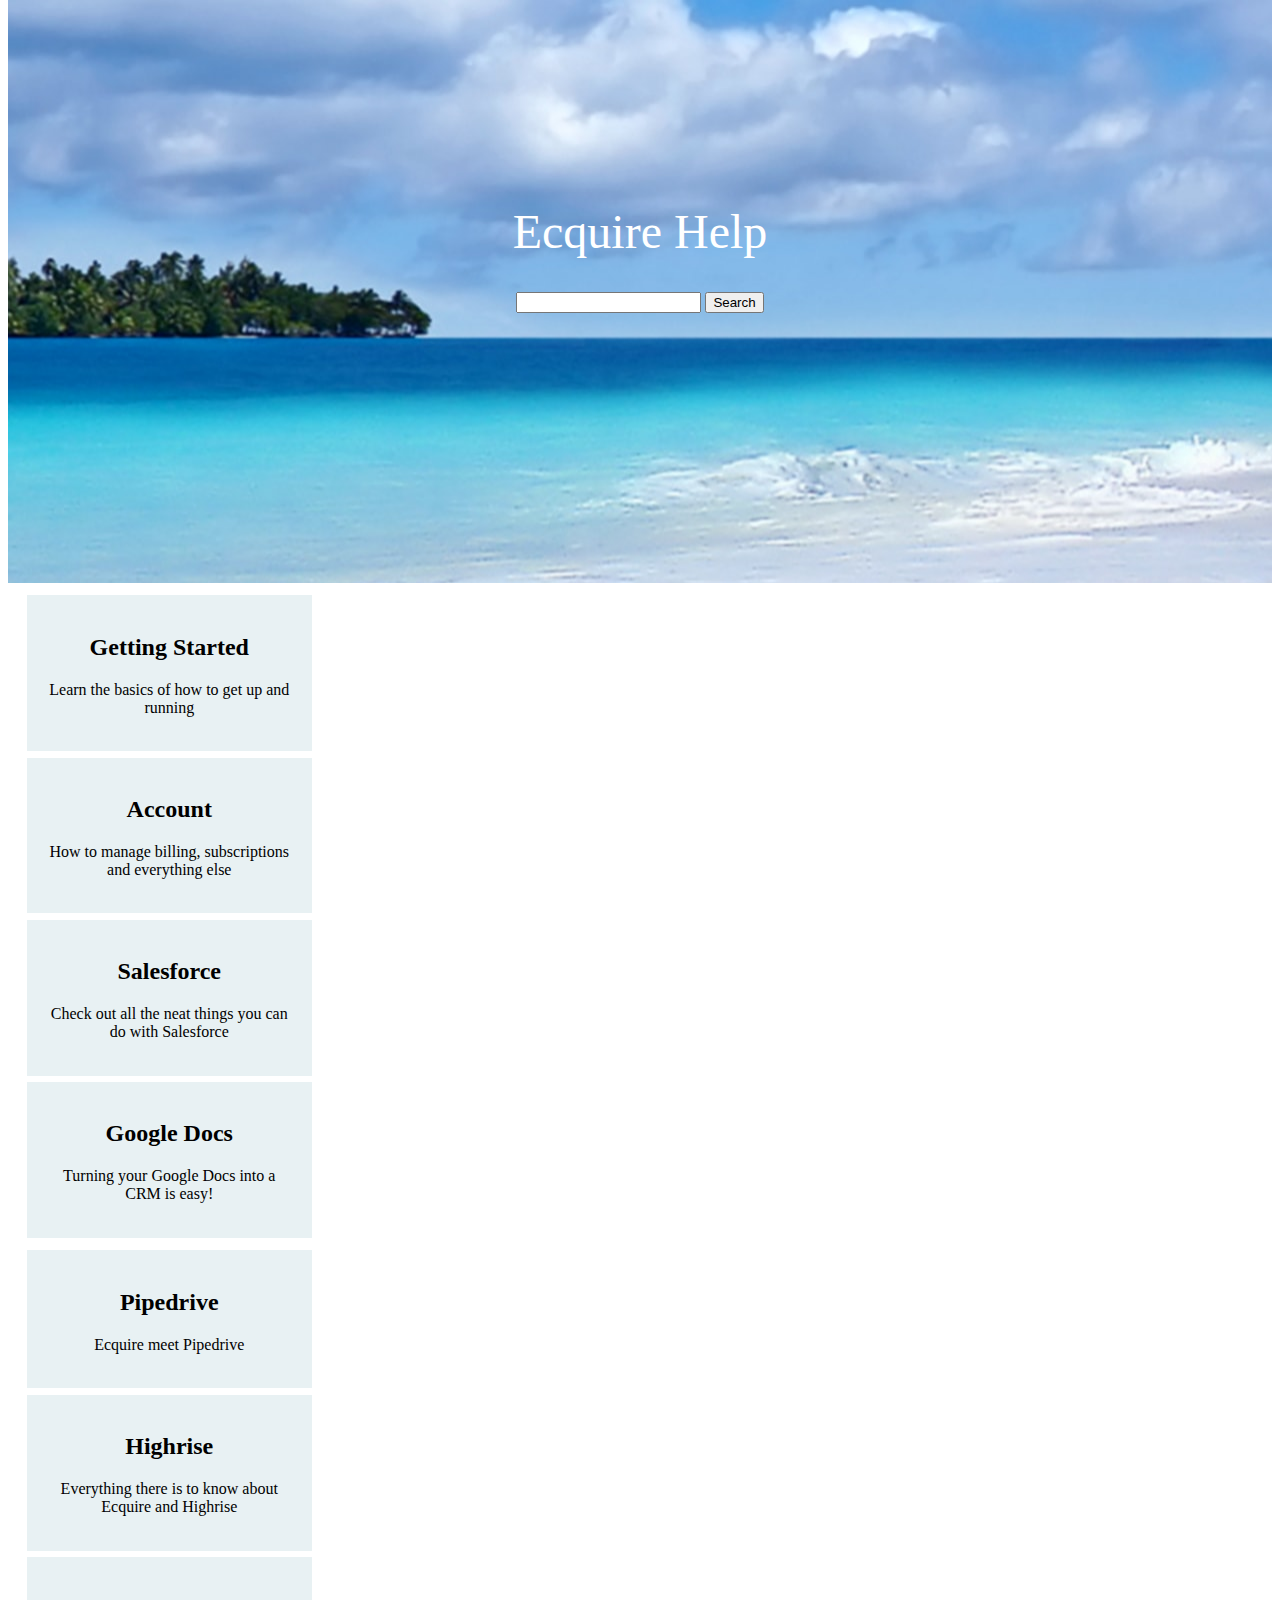
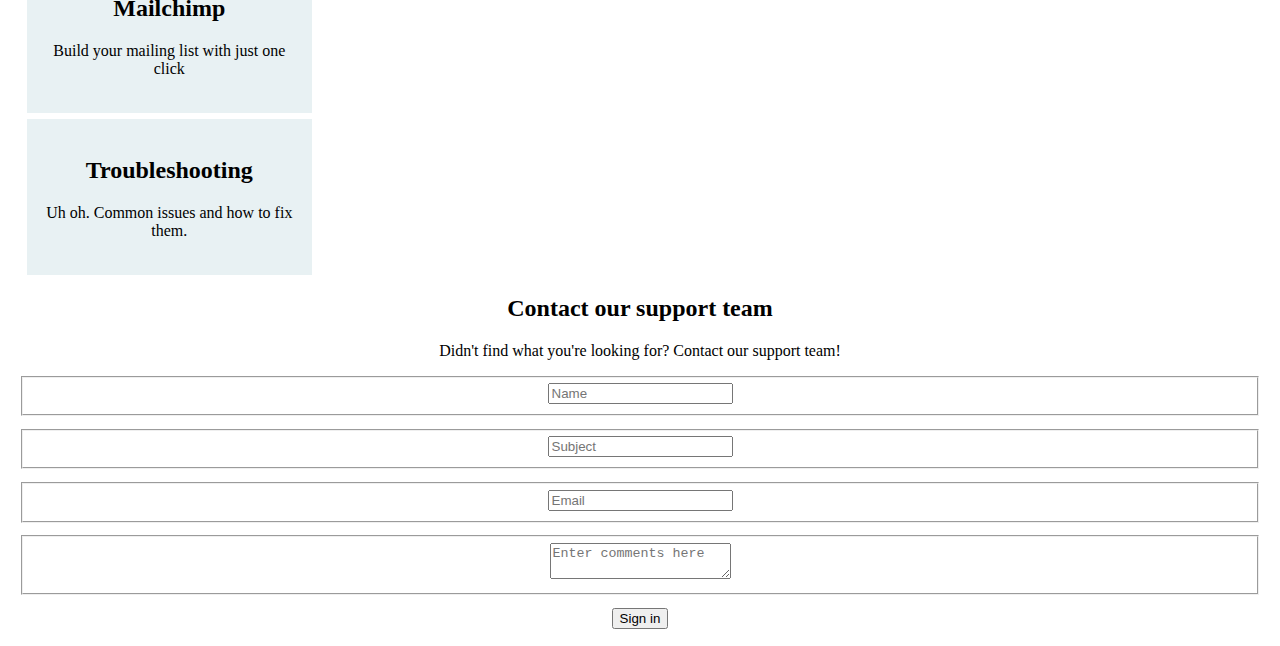
==== index.html @ e65decdf "Initial Commit" ====
<!DOCTYPE html>
<html lang="en">
  <head>
  	<meta charset="utf-8">
    <meta http-equiv="X-UA-Compatible" content="IE=edge">
    <meta name="viewport" content="width=device-width, initial-scale=1">
  	
  	<title>Ecquire Help</title>

    <!-- Custom styles for this template go here -->
    <link rel="stylesheet" href="http://yui.yahooapis.com/pure/0.6.0/pure-min.css">
    <link rel="stylesheet" href="http://yui.yahooapis.com/pure/0.6.0/grids-responsive-min.css">
    <link rel="stylesheet" href="css/styles.css">
    
    <!-- Typography -->
    <link href='https://fonts.googleapis.com/css?family=Ubuntu|Karla' rel='stylesheet' type='text/css'>

  </head>

  <body>
    
    <div class="header">
      <div class="title-search">
        <h1 id="title">Ecquire Help</h1>
        <form class="pure-form">
          <input type="text" class="pure-input-rounded">
            <button type="submit" class="pure-button pure-button-primary">Search</button>
        </form>
      </div>
  	</div>


    <div class="pure-g topic-group">
      
      <div class="pure-u-1 pure-u-md-1-2 pure-u-lg-1-4" id="topic">
        <h2>Getting Started</h2>
          <p>Learn the basics of how to get up and running</p>
      </div>
      
      <div class="pure-u-1 pure-u-md-1-2 pure-u-lg-1-4" id="topic">
        <h2>Account</h2> 
          <p>How to manage billing, subscriptions and everything else</p>
      </div>

      <div class="pure-u-1 pure-u-md-1-2 pure-u-lg-1-4" id="topic">
        <h2>Salesforce</h2>
          <p>Check out all the neat things you can do with Salesforce</p>
      </div>

      <div class="pure-u-1 pure-u-md-1-2 pure-u-lg-1-4" id="topic">
        <h2>Google Docs</h2>
         <p>Turning your Google Docs into a CRM is easy!</p>
      </div>

    </div>


    <div class="pure-g topic-group">
      
      <div class="pure-u-1 pure-u-md-1-2 pure-u-lg-1-4" id="topic">
        <h2>Pipedrive</h2>
          <p>Ecquire meet Pipedrive</p>
      </div>

      <div class="pure-u-1 pure-u-md-1-2 pure-u-lg-1-4" id="topic">
        <h2>Highrise</h2>
          <p>Everything there is to know about Ecquire and Highrise</p> 
      </div>

      <div class="pure-u-1 pure-u-md-1-2 pure-u-lg-1-4" id="topic">
        <h2>Mailchimp</h2>
          <p>Build your mailing list with just one click</p>
      </div>

      <div class="pure-u-1 pure-u-md-1-2 pure-u-lg-1-4" id="topic">
        <h2>Troubleshooting</h2>
          <p>Uh oh. Common issues and how to fix them.</p>
      </div>

    </div>

    <form class="pure-form" id="contact">
      <h2>Contact our support team</h2>
        <p>Didn't find what you're looking for? Contact our support team!</p>
          <fieldset class="pure-group">
            <input type="text" class="pure-input-1-2" placeholder="Name">
          </fieldset>
          <fieldset class="pure-group">
            <input type="text" class="pure-input-1-2" placeholder="Subject">
          </fieldset>
          <fieldset class="pure-group">
            <input type="email" class="pure-input-1-2" placeholder="Email">
          </fieldset>

          <fieldset class="pure-group">
            <textarea class="pure-input-1-2" placeholder="Enter comments here"></textarea>
          </fieldset>

          <button type="submit" class="pure-button pure-input-1-2 pure-button-primary">Sign in</button>
    </form>

   



    

  <footer>
  </footer>
---- css/styles.css ----
.header {
  background-image: url('../img/intro-image.jpg');
  background-attachment: fixed;
  height: 600px;
  margin-top: -2%;
}

.title-search {
	text-align: center;
  padding-top: 15%;
}

#title {
  color: white;
  font-size: 3em;
  font-weight: 200;
}

.topic-group {
	margin: 1%;
  text-align: center;
}

#topic {
	margin: .5%;
	padding: 1.5%;
  width: 20%;
  background-color: #e8f1f3;
}

#contact {
	text-align: center;
}

.pure-group {
  margin: 1%;
}
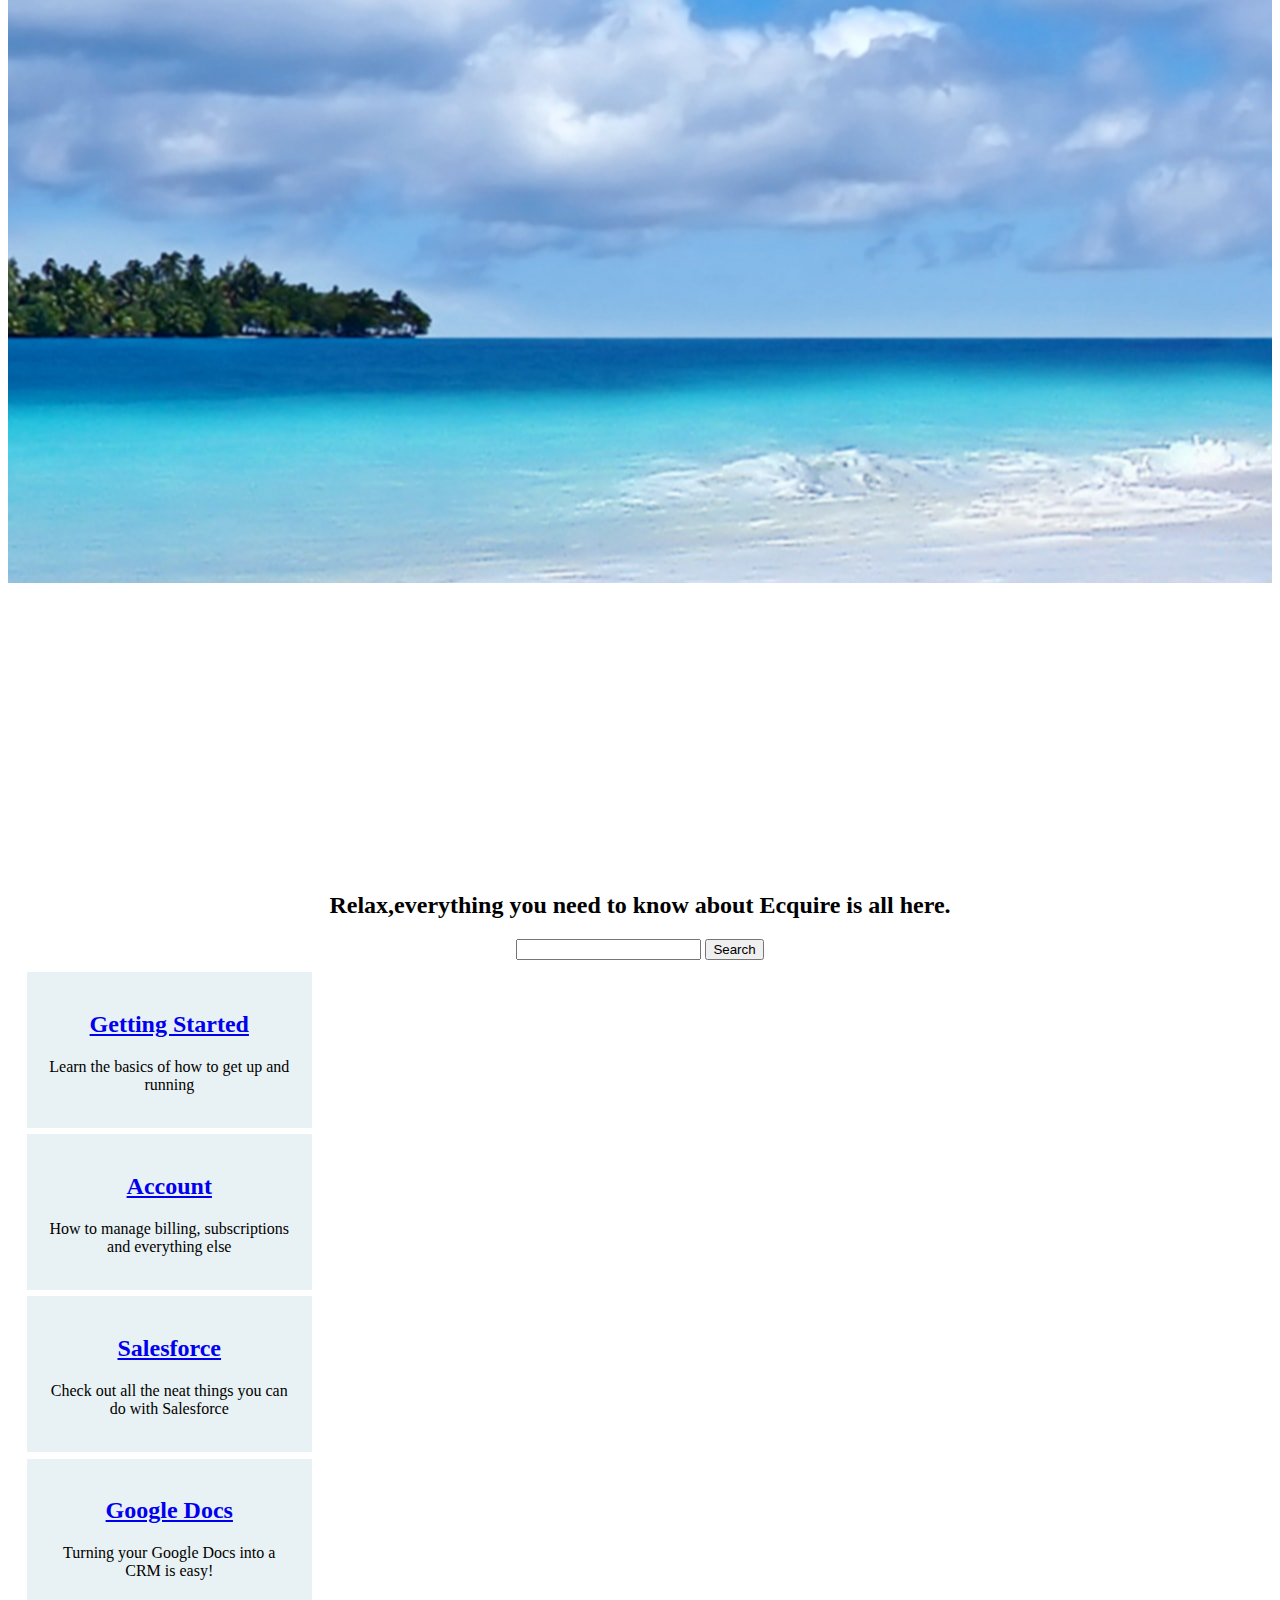
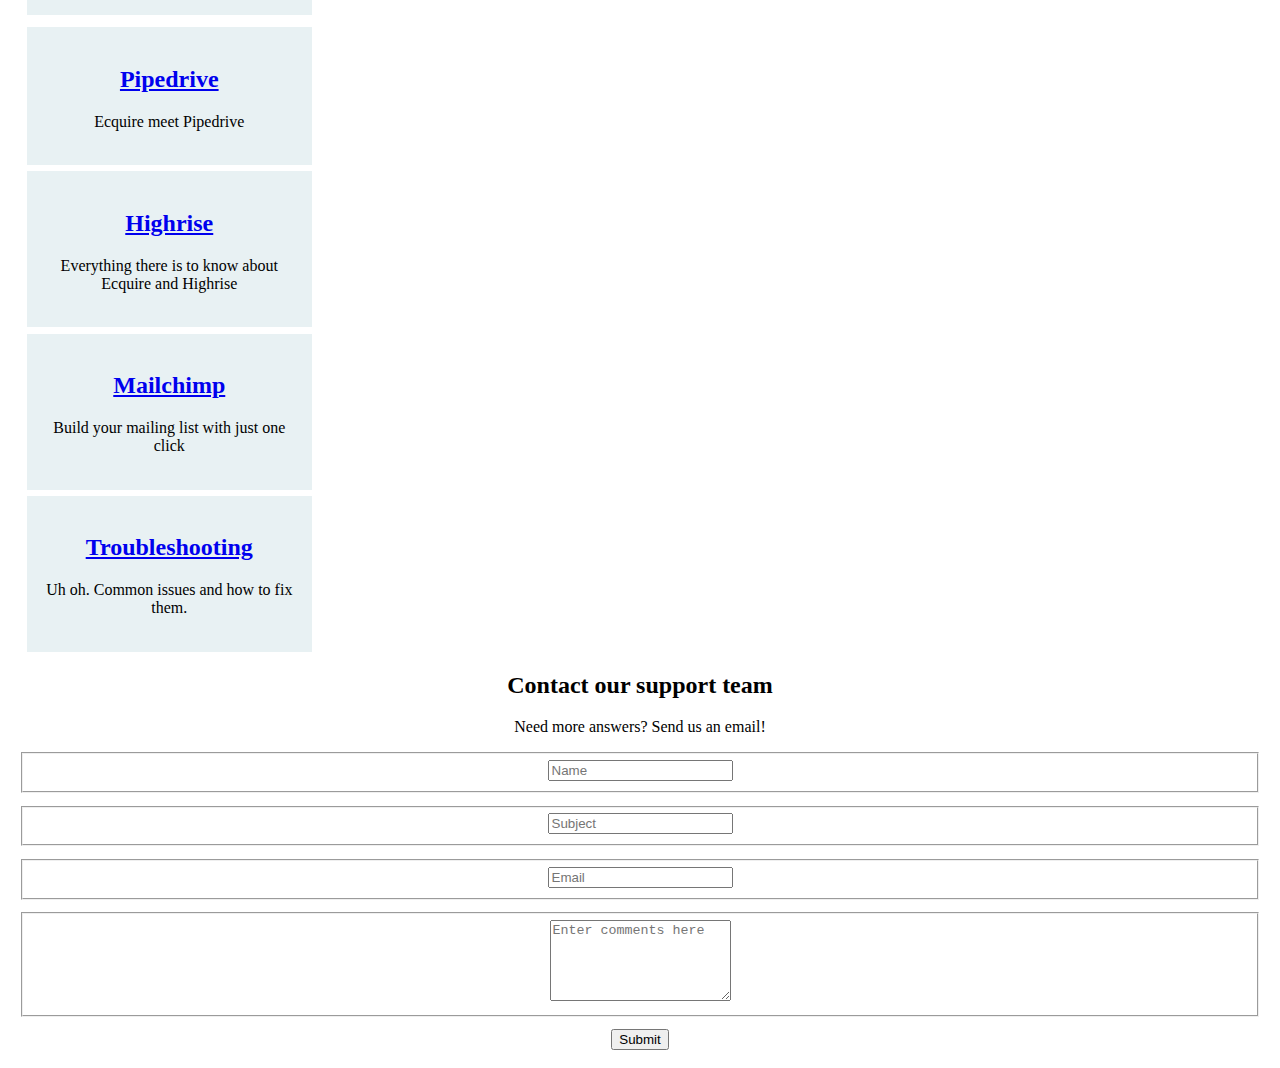
==== commit e7f26df4: "added styles to index" ====
--- a/index.html
+++ b/index.html
@@ -1,109 +1,116 @@
-<!DOCTYPE html>
-<html lang="en">
-  <head>
-  	<meta charset="utf-8">
-    <meta http-equiv="X-UA-Compatible" content="IE=edge">
-    <meta name="viewport" content="width=device-width, initial-scale=1">
-  	
-  	<title>Ecquire Help</title>
-
-    <!-- Custom styles for this template go here -->
-    <link rel="stylesheet" href="http://yui.yahooapis.com/pure/0.6.0/pure-min.css">
-    <link rel="stylesheet" href="http://yui.yahooapis.com/pure/0.6.0/grids-responsive-min.css">
-    <link rel="stylesheet" href="css/styles.css">
-    
-    <!-- Typography -->
-    <link href='https://fonts.googleapis.com/css?family=Ubuntu|Karla' rel='stylesheet' type='text/css'>
-
-  </head>
-
-  <body>
-    
-    <div class="header">
-      <div class="title-search">
-        <h1 id="title">Ecquire Help</h1>
-        <form class="pure-form">
-          <input type="text" class="pure-input-rounded">
-            <button type="submit" class="pure-button pure-button-primary">Search</button>
-        </form>
-      </div>
-  	</div>
-
-
-    <div class="pure-g topic-group">
-      
-      <div class="pure-u-1 pure-u-md-1-2 pure-u-lg-1-4" id="topic">
-        <h2>Getting Started</h2>
-          <p>Learn the basics of how to get up and running</p>
-      </div>
-      
-      <div class="pure-u-1 pure-u-md-1-2 pure-u-lg-1-4" id="topic">
-        <h2>Account</h2> 
-          <p>How to manage billing, subscriptions and everything else</p>
-      </div>
-
-      <div class="pure-u-1 pure-u-md-1-2 pure-u-lg-1-4" id="topic">
-        <h2>Salesforce</h2>
-          <p>Check out all the neat things you can do with Salesforce</p>
-      </div>
-
-      <div class="pure-u-1 pure-u-md-1-2 pure-u-lg-1-4" id="topic">
-        <h2>Google Docs</h2>
-         <p>Turning your Google Docs into a CRM is easy!</p>
-      </div>
-
-    </div>
-
-
-    <div class="pure-g topic-group">
-      
-      <div class="pure-u-1 pure-u-md-1-2 pure-u-lg-1-4" id="topic">
-        <h2>Pipedrive</h2>
-          <p>Ecquire meet Pipedrive</p>
-      </div>
-
-      <div class="pure-u-1 pure-u-md-1-2 pure-u-lg-1-4" id="topic">
-        <h2>Highrise</h2>
-          <p>Everything there is to know about Ecquire and Highrise</p> 
-      </div>
-
-      <div class="pure-u-1 pure-u-md-1-2 pure-u-lg-1-4" id="topic">
-        <h2>Mailchimp</h2>
-          <p>Build your mailing list with just one click</p>
-      </div>
-
-      <div class="pure-u-1 pure-u-md-1-2 pure-u-lg-1-4" id="topic">
-        <h2>Troubleshooting</h2>
-          <p>Uh oh. Common issues and how to fix them.</p>
-      </div>
-
-    </div>
-
-    <form class="pure-form" id="contact">
-      <h2>Contact our support team</h2>
-        <p>Didn't find what you're looking for? Contact our support team!</p>
-          <fieldset class="pure-group">
-            <input type="text" class="pure-input-1-2" placeholder="Name">
-          </fieldset>
-          <fieldset class="pure-group">
-            <input type="text" class="pure-input-1-2" placeholder="Subject">
-          </fieldset>
-          <fieldset class="pure-group">
-            <input type="email" class="pure-input-1-2" placeholder="Email">
-          </fieldset>
-
-          <fieldset class="pure-group">
-            <textarea class="pure-input-1-2" placeholder="Enter comments here"></textarea>
-          </fieldset>
-
-          <button type="submit" class="pure-button pure-input-1-2 pure-button-primary">Sign in</button>
-    </form>
-
-   
-
-
-
-    
-
-  <footer>
+<!DOCTYPE html>
+<html lang="en">
+  <head>
+  	<meta charset="utf-8">
+    <meta http-equiv="X-UA-Compatible" content="IE=edge">
+    <meta name="viewport" content="width=device-width, initial-scale=1">
+  	
+  	<title>Ecquire Help</title>
+
+    <!-- Custom styles for this template go here -->
+    <link rel="stylesheet" href="http://yui.yahooapis.com/pure/0.6.0/pure-min.css">
+    <link rel="stylesheet" href="http://yui.yahooapis.com/pure/0.6.0/grids-responsive-min.css">
+    <link rel="stylesheet" href="css/styles.css">
+    
+    <!-- Typography -->
+
+  </head>
+
+  <body>
+
+    <div class="header">
+    </div>
+    
+    <div class="hero-header">
+      <div class="title-search">
+        <h1 id="title">Ecquire Help</h1>
+        <h2 id="subtitle">Relax,everything you need to know about Ecquire is all here.</h2>
+        <form class="pure-form">
+          <input type="text" class="pure-input-rounded">
+          <button type="submit" class="pure-button pure-button-primary">Search</button>
+        </form>
+      </div>
+  	</div>
+
+
+    <div class="pure-g topic-group">
+      
+      <div class="pure-u-1 pure-u-md-1-2 pure-u-lg-1-4" id="topic">
+        <a href="gettingstarted.html"><h2 class="topic-title">Getting Started</h2></a>
+          <p>Learn the basics of how to get up and running</p>
+      </div>
+      
+      <div class="pure-u-1 pure-u-md-1-2 pure-u-lg-1-4" id="topic">
+        <a href="account.html"><h2 class="topic-title">Account</h2></a> 
+          <p>How to manage billing, subscriptions and everything else</p>
+      </div>
+
+      <div class="pure-u-1 pure-u-md-1-2 pure-u-lg-1-4" id="topic">
+        <a href="salesforce.html"><h2 class="topic-title">Salesforce</h2></a>
+          <p>Check out all the neat things you can do with Salesforce</p>
+      </div>
+
+      <div class="pure-u-1 pure-u-md-1-2 pure-u-lg-1-4" id="topic">
+        <a href="googledocs.html"><h2 class="topic-title">Google Docs</h2></a>
+         <p>Turning your Google Docs into a CRM is easy!</p>
+      </div>
+
+    </div>
+
+
+    <div class="pure-g topic-group topic-group-2">
+      
+      <div class="pure-u-1 pure-u-md-1-2 pure-u-lg-1-4" id="topic">
+        <a href="pipedrive.html"><h2 class="topic-title">Pipedrive</h2></a>
+          <p>Ecquire meet Pipedrive</p>
+      </div>
+
+      <div class="pure-u-1 pure-u-md-1-2 pure-u-lg-1-4" id="topic">
+        <a href="highrise.html"><h2 class="topic-title">Highrise</h2></a>
+          <p>Everything there is to know about Ecquire and Highrise</p> 
+      </div>
+
+      <div class="pure-u-1 pure-u-md-1-2 pure-u-lg-1-4" id="topic">
+        <a href="mailchimp.html"><h2 class="topic-title">Mailchimp</h2></a>
+          <p>Build your mailing list with just one click</p>
+      </div>
+
+      <div class="pure-u-1 pure-u-md-1-2 pure-u-lg-1-4" id="topic">
+        <a href="troubleshooting.html"><h2 class="topic-title">Troubleshooting</h2></a>
+          <p>Uh oh. Common issues and how to fix them.</p>
+      </div>
+
+    </div>
+
+    <div class="form" id="contact">
+      <h2 class="topic-title contact-title">Contact our support team</h2>
+        <p class="contact-title">Need more answers? Send us an email!</p>
+        
+        <form class="pure-form" id="contact-group">
+          <fieldset class="pure-group">
+            <input type="text" class="pure-input-1-2" placeholder="Name">
+          </fieldset>
+          <fieldset class="pure-group">
+            <input type="text" class="pure-input-1-2" placeholder="Subject">
+          </fieldset>
+          <fieldset class="pure-group">
+            <input type="email" class="pure-input-1-2" placeholder="Email">
+          </fieldset>
+
+          <fieldset class="pure-group">
+            <textarea class="pure-input-1-2 form-control" rows="5" placeholder="Enter comments here"></textarea>
+          </fieldset>
+        </form>
+
+        <button type="submit" class="pure-button pure-input-1-2 pure-button-primary">Submit</button>
+        
+    </div>
+
+   
+
+
+
+    
+
+  <footer>
   </footer>